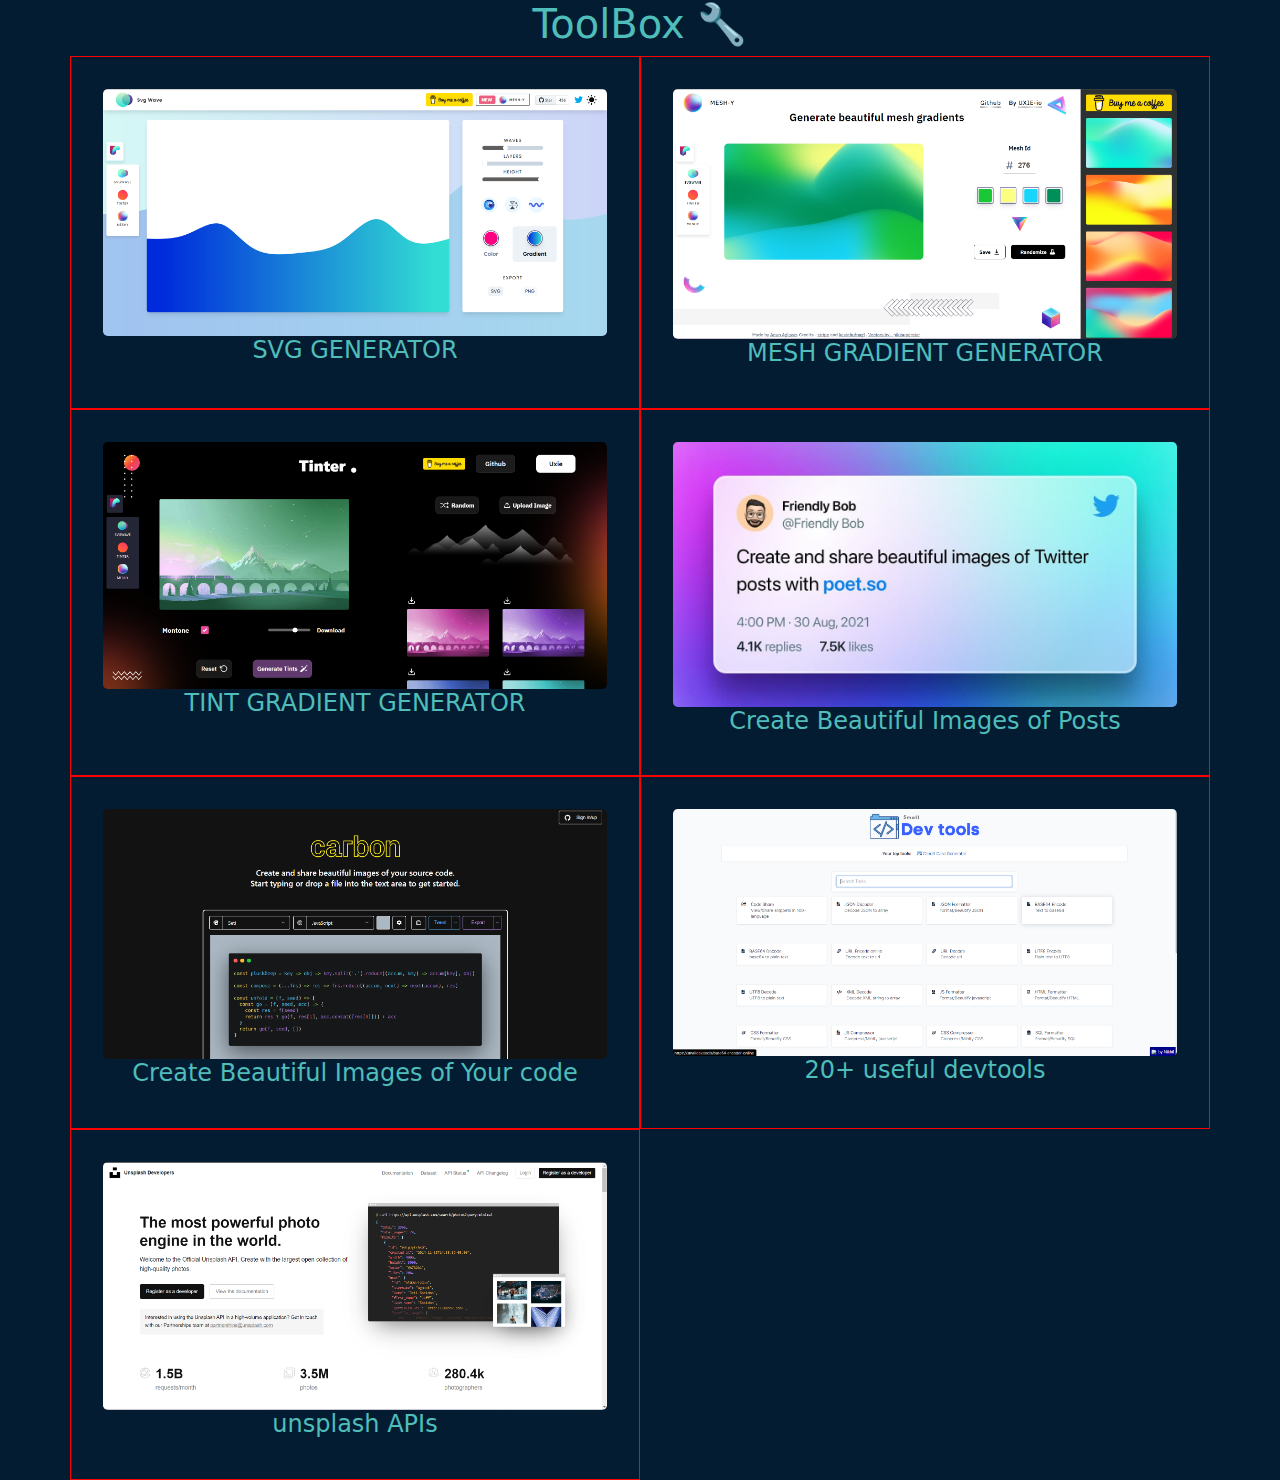
==== tools.html @ 23763b5c "created toolbox" ====
<!doctype html>
<html lang="en">
<head>
    <meta charset="UTF-8">
    <meta name="viewport"
          content="width=device-width, user-scalable=no, initial-scale=1.0, maximum-scale=1.0, minimum-scale=1.0">
    <meta http-equiv="X-UA-Compatible" content="ie=edge">
    <title>My ToolBox</title>
    <link rel="stylesheet" href="css/bootstrap.css">
    <link rel="stylesheet" href="css/bootstrap-grid.css">
    <link rel="stylesheet" href="tools.css">
</head>
<body>

<div class="container">
    <h1 class="text-center">
        ToolBox 🔧
    </h1>
    <div class="row">
        <div class="col-sm-6 cols">
            <a href="https://svgwave.in/">
                <img src="assets/svgGen.png" class="img-fluid rounded-3" alt="">
                <br>
                <h4>SVG GENERATOR</h4>
            </a>

        </div>
        <div class="col-sm-6 cols">
            <a href="https://meshy.uxie.io/">
                <img src="assets/mesh.png" class="img-fluid rounded-3" alt="">
                <br>
                <h4>MESH GRADIENT GENERATOR</h4>
            </a>
        </div>
        <div class="col-sm-6 cols">
            <a href="https://tinter.uxie.io/#">
                <img src="assets/tinter.png" class="img-fluid rounded-3" alt="">
                <br>
                <h4>TINT GRADIENT GENERATOR</h4>
            </a>
        </div>
        <div class="col-sm-6 cols">
            <a href="https://poet.so/">
                <img src="assets/poet.jpg" class="img-fluid rounded-3" alt="">
                <br>
                <h4>Create Beautiful Images of Posts</h4>
            </a>
        </div>
        <div class="col-sm-6 cols">
            <a href="https://carbon.now.sh/">
                <img src="assets/codeSnippet.png" class="img-fluid rounded-3" alt="">
                <br>
                <h4>Create Beautiful Images of Your code</h4>
            </a>
        </div>
        <div class="col-sm-6 cols">
            <a href="https://smalldev.tools/">
                <img src="assets/devtools.png" class="img-fluid rounded-3" alt="">
                <br>
                <h4>20+ useful devtools</h4>
            </a>
        </div>
        <div class="col-sm-6 cols">
            <a href="https://unsplash.com/developers">
                <img src="assets/unspalshAPI.png" class="img-fluid rounded-3" alt="">
                <br>
                <h4>unsplash APIs</h4>
            </a>
        </div>
    </div>
</div>


<script src="js/bootstrap.js"></script>
<script src="tools.js"></script>
</body>
</html>
---- tools.css ----
.cols{
    border: 1px solid red;
    text-align: center;
    padding: 2rem;
}

*{
    text-decoration: none !important;
    color: #4FBDBA !important;
}

body{
    background-color: #041C32;
}
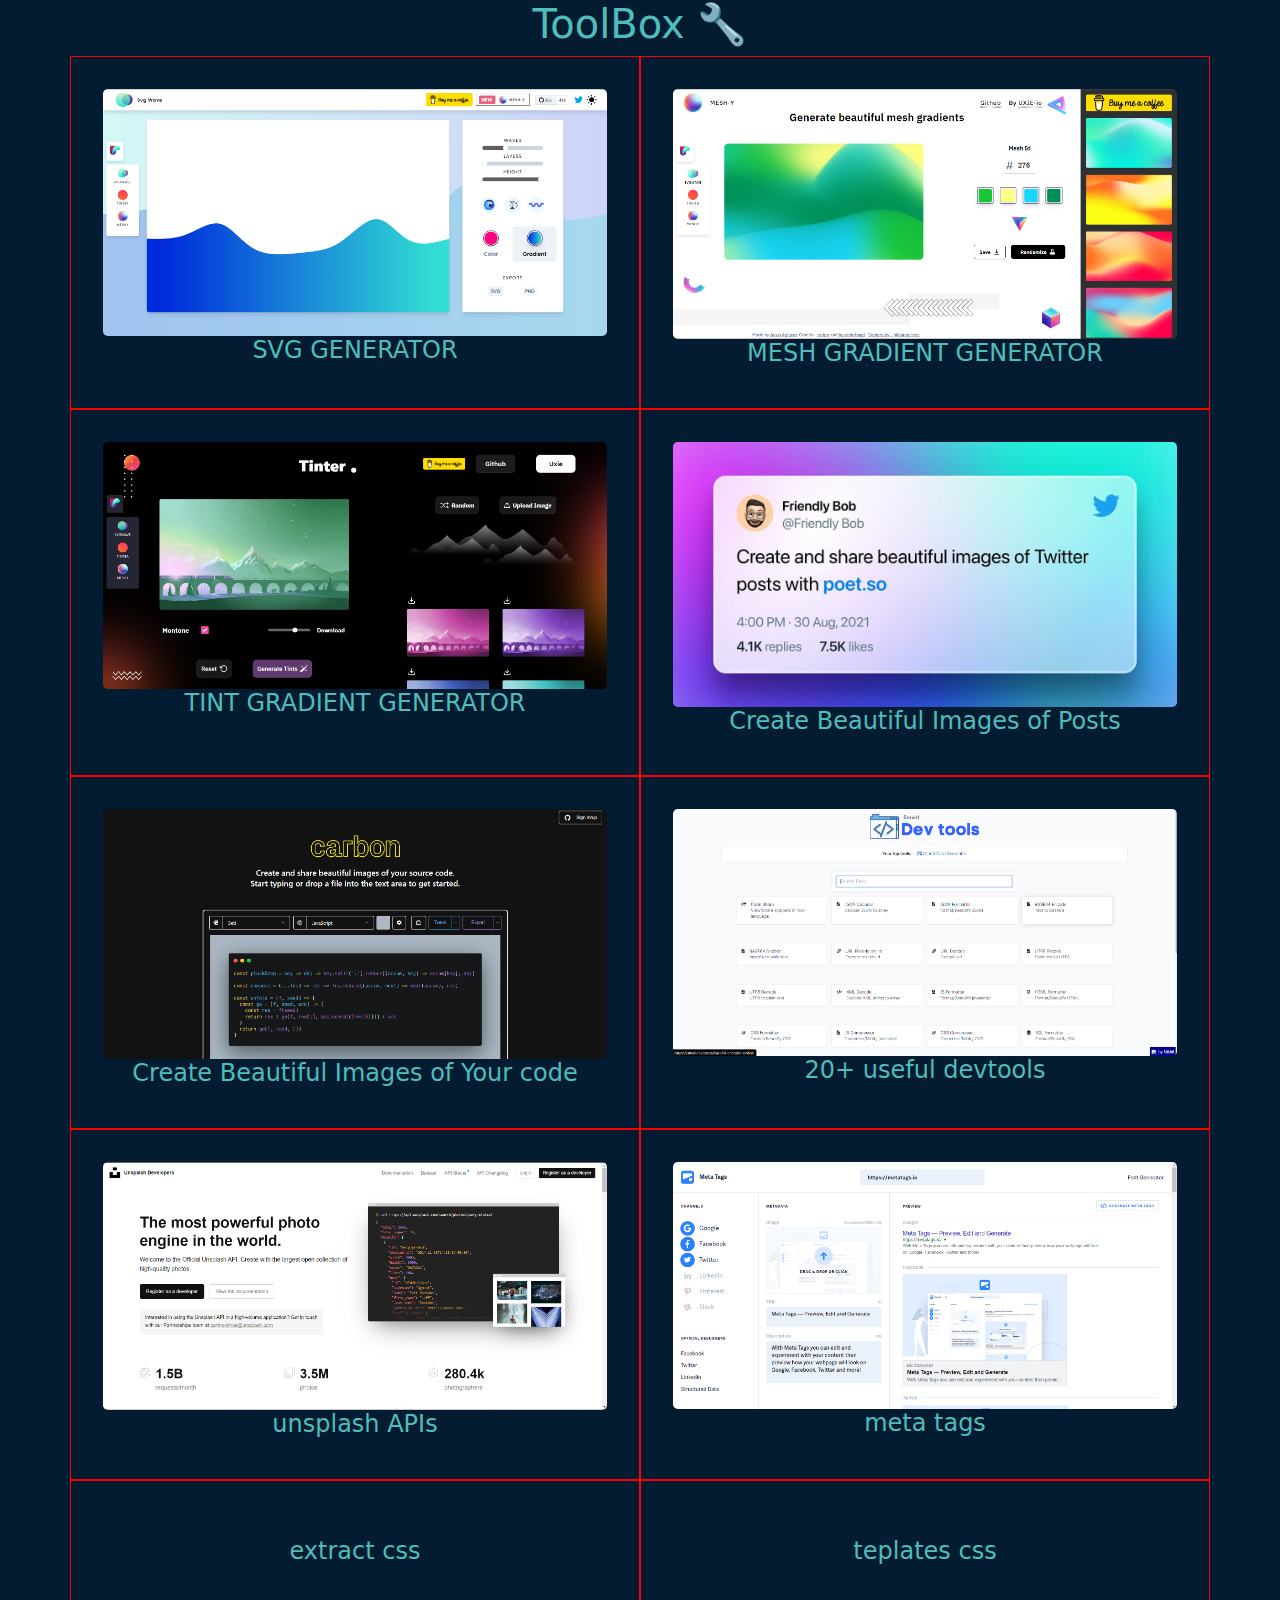
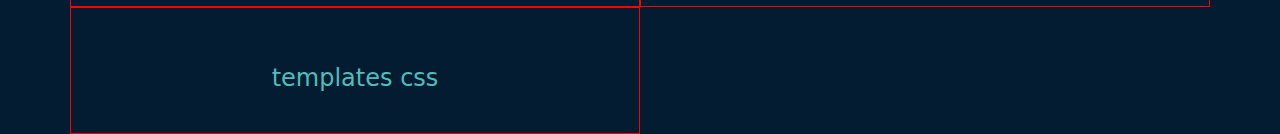
==== commit bf1a508f: "created toolbox" ====
--- a/tools.html
+++ b/tools.html
@@ -67,6 +67,34 @@
                 <h4>unsplash APIs</h4>
             </a>
         </div>
+        <div class="col-sm-6 cols">
+            <a href="https://metatags.io/">
+                <img src="assets/meta.png" class="img-fluid rounded-3" alt="">
+                <br>
+                <h4>meta tags</h4>
+            </a>
+        </div>
+        <div class="col-sm-6 cols">
+            <a href="http://extractcss.com/">
+                <img src="assets/extracts%20css.png" class="img-fluid rounded-3" alt="">
+                <br>
+                <h4>extract css</h4>
+            </a>
+        </div>
+        <div class="col-sm-6 cols">
+            <a href="https://www.zerotheme.com/">
+                <img src="assets/freetemp.png" class="img-fluid rounded-3" alt="">
+                <br>
+                <h4>teplates css</h4>
+            </a>
+        </div>
+        <div class="col-sm-6 cols">
+            <a href="https://themewagon.com/">
+                <img src="assets/temp.png" class="img-fluid rounded-3" alt="">
+                <br>
+                <h4>templates css</h4>
+            </a>
+        </div>
     </div>
 </div>
 
